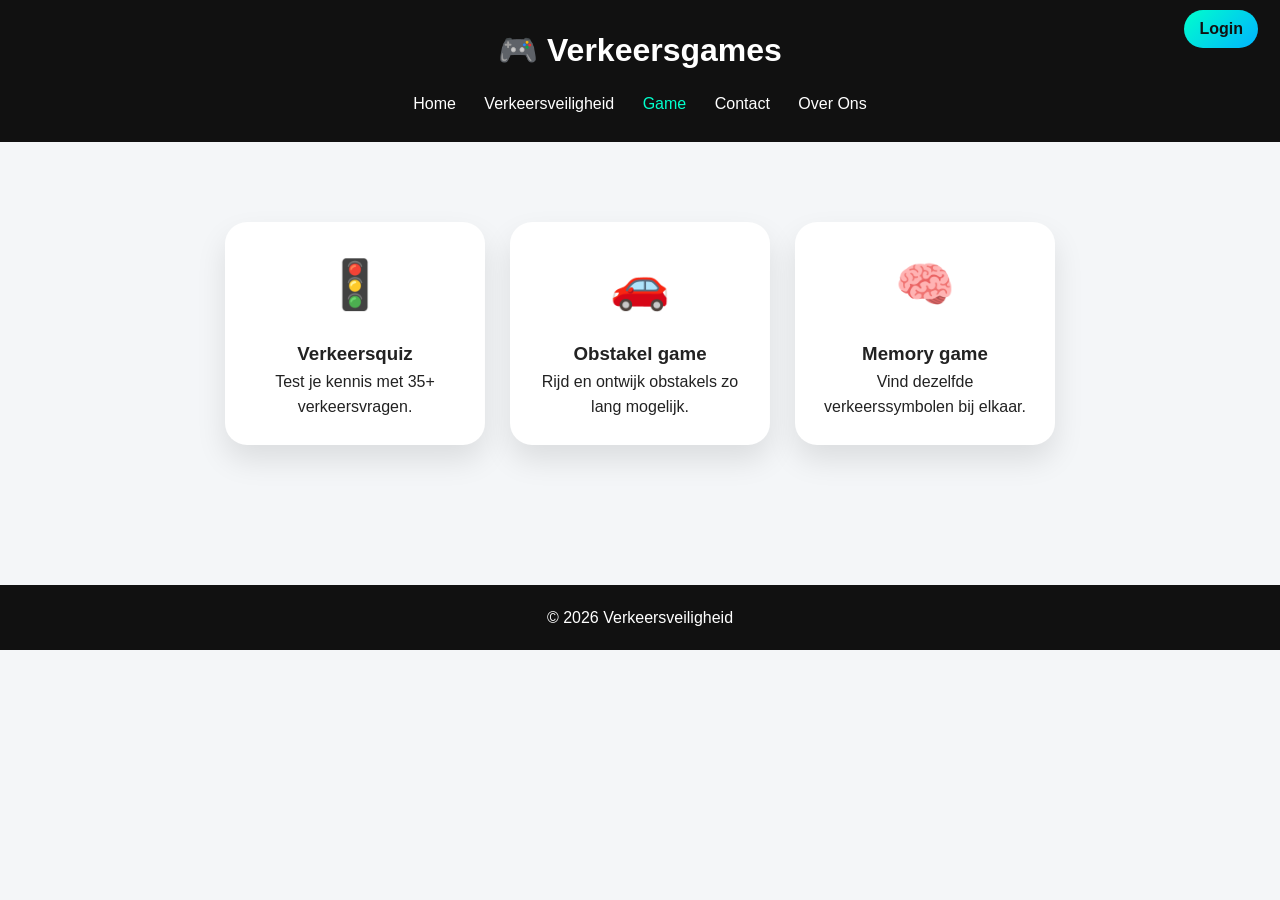
==== game.html @ 89d97c86 "Quiz van de website gemaakt door stuart" ====
<!DOCTYPE html>
<html lang="nl">
<head>
    <meta charset="UTF-8">
    <title>Verkeersveiligheid | Game</title>
    <link rel="stylesheet" href="css/style.css">
</head>
<body>

<header>
    <h1>🎮 Verkeersgames</h1>
    <nav>
        <a href="index.html">Home</a>
        <a href="info.html">Verkeersveiligheid</a>
        <a href="game.html" class="active">Game</a>
        <a href="contact.html">Contact</a>
        <a href="Over-ons.html">Over Ons</a>
        <a href="login.html" class="login-btn">Login</a>
    </nav>
</header>

<main class="content">

    <!-- GAME MENU -->
    <section id="game-select" class="game-selection">

        <div class="game-card" onclick="startGame('quiz')">
            <div class="game-emoji">🚦</div>
            <h3>Verkeersquiz</h3>
            <p>Test je kennis met 35+ verkeersvragen.</p>
        </div>

        <div class="game-card" onclick="startGame('obstacle')">
            <div class="game-emoji">🚗</div>
            <h3>Obstakel game</h3>
            <p>Rijd en ontwijk obstakels zo lang mogelijk.</p>
        </div>

        <div class="game-card" onclick="startGame('memory')">
            <div class="game-emoji">🧠</div>
            <h3>Memory game</h3>
            <p>Vind dezelfde verkeerssymbolen bij elkaar.</p>
        </div>

    </section>

    <!-- GAME AREA -->
    <section id="game-area" class="game-container" style="display:none;">

        <h2 id="game-title"></h2>

        <div id="quiz-game">
            <h3 id="question"></h3>
            <div class="choices"></div>
        </div>

        <!-- FIX: wrapper toegevoegd (nodig voor JS, geen game logica veranderd) -->
        <div id="obstacle-wrapper" style="display:none;">
            <canvas id="obstacle-game" width="500" height="400"></canvas>
            <p id="obstacle-score">0</p>
        </div>

        <div id="memory-game"></div>

        <p id="feedback"></p>

        <div class="game-stats">
            <p id="score">Score: 0</p>
        </div>

        <button class="back-btn" onclick="backToMenu()">⬅ Terug naar menu</button>

    </section>

    <!-- END SCREEN -->
    <section id="end-screen" class="game-container" style="display:none;">

        <h2 id="end-title"></h2>
        <p id="end-score"></p>

        <button class="button" onclick="restartGame()">🔁 Speel opnieuw</button>
        <button class="back-btn" onclick="backToMenu()">🏠 Menu</button>

    </section>

</main>

<footer>
    <p>© 2026 Verkeersveiligheid</p>
</footer>

<script src="js/game.js"></script>
</body>
</html>
---- css/style.css ----
/* ======================
   ALGEMENE STYLING
====================== */
* {
    margin: 0;
    padding: 0;
    box-sizing: border-box;
    font-family: 'Segoe UI', sans-serif;
}

body {
    background: #f4f6f8;
    color: #222;
    line-height: 1.6;
    overflow-x: hidden;
}

/* ======================
   HEADER
====================== */
header {
    background: #111;
    color: white;
    padding: 25px;
    text-align: center;
}

nav {
    margin-top: 15px;
}

nav a {
    color: white;
    margin: 0 12px;
    text-decoration: none;
    font-weight: 500;
    transition: color 0.3s;
}

nav a.active,
nav a:hover {
    color: #00ffcc;
}

/* ======================
   EMOJI ACHTERGROND
====================== */
.emoji-bg {
    position: absolute;
    inset: 0;
    overflow: hidden;
    pointer-events: none;
}

.emoji-bg span {
    position: absolute;
    font-size: 2.5rem;
    opacity: 0.15;
    animation: floatUp 18s linear infinite;
}

.emoji-bg.small span {
    font-size: 1.8rem;
    animation-duration: 25s;
}

.emoji-bg span:nth-child(1) { left: 5%; animation-delay: 0s; }
.emoji-bg span:nth-child(2) { left: 25%; animation-delay: 4s; }
.emoji-bg span:nth-child(3) { left: 45%; animation-delay: 8s; }
.emoji-bg span:nth-child(4) { left: 65%; animation-delay: 2s; }
.emoji-bg span:nth-child(5) { left: 85%; animation-delay: 6s; }

@keyframes floatUp {
    from { transform: translateY(100%); }
    to { transform: translateY(-120%); }
}

/* ======================
   HERO
====================== */
.hero {
    position: relative;
    padding: 90px 20px;
    text-align: center;
    background: linear-gradient(135deg, #00ffcc, #00b3ff);
    color: #111;
    overflow: hidden;
    border-radius: 20px;
    margin: 20px;
}

.hero h2 {
    font-size: 2.6rem;
    margin-bottom: 15px;
}

.hero p {
    max-width: 600px;
    margin: 15px auto;
}

.button {
    display: inline-block;
    margin-top: 25px;
    padding: 14px 32px;
    background: #111;
    color: white;
    text-decoration: none;
    border-radius: 30px;
    font-weight: bold;
    transition: transform 0.2s, background 0.3s;
}

.button:hover {
    background: #000;
    transform: scale(1.05);
}

/* ======================
   INFO STRIP
====================== */
.info-strip {
    background: #111;
    color: #00ffcc;
    padding: 18px;
    text-align: center;
    font-weight: 500;
    margin: 20px 0;
}

/* ======================
   CARDS
====================== */
.cards, .game-selection, .info-grid {
    display: flex;
    gap: 25px;
    padding: 40px 20px;
    justify-content: center;
    flex-wrap: wrap;
}

.card, .game-card, .info-card {
    background: white;
    padding: 25px;
    width: 260px;
    border-radius: 22px;
    text-align: center;
    box-shadow: 0 15px 30px rgba(0,0,0,0.1);
    transition: transform 0.3s, box-shadow 0.3s;
}

.card:hover, .game-card:hover, .info-card:hover {
    transform: translateY(-10px);
    box-shadow: 0 20px 35px rgba(0,0,0,0.15);
}

.card-emoji, .game-emoji {
    font-size: 3rem;
    margin-bottom: 15px;
}

.info-card h3 {
    margin-bottom: 10px;
    color: #00b3ff;
}

.info-card ul {
    list-style: none;
    text-align: left;
}

.info-card ul li {
    margin-bottom: 8px;
}

/* ======================
   CONTENT
====================== */
.content {
    padding: 40px 20px;
    max-width: 1000px;
    margin: auto;
}

.content h2 {
    margin-bottom: 15px;
    color: #00b3ff;
}

/* ======================
   WARNING
====================== */
.warning {
    background: #ffecec;
    padding: 30px;
    border-radius: 20px;
    margin-bottom: 40px;
}

/* ======================
   WARNING2
====================== */
.warning2 {
    background: #ffecec;
    padding: 30px;
    border-radius: 20px;
    margin-bottom: 40px;
    max-width: 1100px;
    margin: 50px auto;
}

/* ======================
   GAME AREA
====================== */
.game-container {
    max-width: 650px;
    margin: 50px auto;
    background: white;
    padding: 35px;
    border-radius: 25px;
    text-align: center;
    box-shadow: 0 15px 30px rgba(0,0,0,0.1);
}

.scenario {
    background: #f1f9ff;
    padding: 20px;
    border-radius: 15px;
    margin-bottom: 15px;
}

.choices button {
    width: 100%;
    margin: 12px 0;
    padding: 14px;
    border: none;
    border-radius: 14px;
    background: #00b3ff;
    color: white;
    font-size: 16px;
    cursor: pointer;
    transition: background 0.3s, transform 0.2s;
}

.choices button:hover {
    background: #0090cc;
    transform: scale(1.03);
}

.correct { background: #2ecc71 !important; }
.wrong { background: #e74c3c !important; }

.game-stats {
    display: flex;
    justify-content: space-between;
    margin-top: 15px;
    font-weight: bold;
}

#next-btn,
.back-btn {
    margin-top: 25px;
    padding: 12px 26px;
    border: none;
    border-radius: 25px;
    background: #111;
    color: white;
    cursor: pointer;
}

/* ======================
   GAME 5 – OBSTAKEL CANVAS
====================== */
#obstacle-game {
    display: block;
    margin: 20px auto;
    border-radius: 20px;
    background: linear-gradient(#7ec850, #3b7a57); /* gras en weg effect */
    box-shadow: 0 10px 25px rgba(0,0,0,0.15);
}

/* ======================
   CTA
====================== */
.cta {
    text-align: center;
    padding: 40px 20px;
}

.cta h2 {
    margin-bottom: 15px;
    color: #00b3ff;
}

/* ======================
   FOOTER
====================== */
footer {
    margin-top: 60px;
    padding: 20px;
    text-align: center;
    background: #111;
    color: white;
}
.login-btn {
    margin-left: auto;
    background: linear-gradient(135deg, #00ffcc, #00b3ff);
    padding: 6px 15px;
    border-radius: 25px;
    color: #111;
    font-weight: bold;
    transition: 0.2s;
    position: fixed;
    top: 10px;
    right: 10px;
}

.login-btn:hover {
    transform: scale(1.05);
}
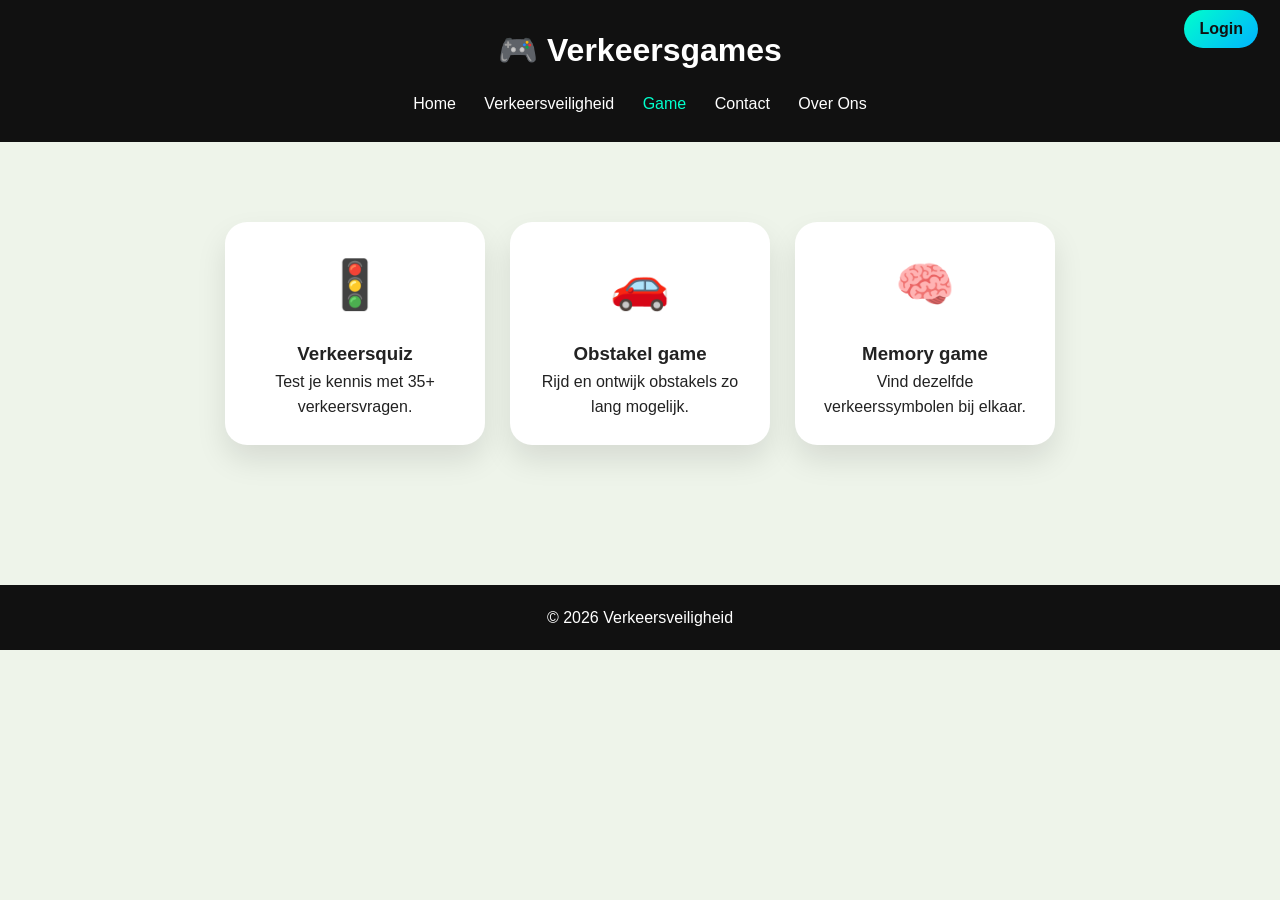
==== commit ab362279: "Eerste deel van Yosefs game" ====
--- a/game.html
+++ b/game.html
@@ -19,7 +19,7 @@
     </nav>
 </header>
 
-<main class="content">
+<main class="content">  
 
     <!-- GAME MENU -->
     <section id="game-select" class="game-selection">
@@ -48,6 +48,7 @@
     <section id="game-area" class="game-container" style="display:none;">
 
         <h2 id="game-title"></h2>
+        <h3 id="level-title"></h3>
 
         <div id="quiz-game">
             <h3 id="question"></h3>
@@ -66,10 +67,13 @@
 
         <div class="game-stats">
             <p id="score">Score: 0</p>
+            <p id="lives">❤️❤️❤️</p>
         </div>
 
         <button class="back-btn" onclick="backToMenu()">⬅ Terug naar menu</button>
 
+        <!-- Canvas voor Game 5 (Obstakel vermijden) -->
+        <canvas id="obstacle-game" width="500" height="400" style="display:block; border-radius:15px;"></canvas>
     </section>
 
     <!-- END SCREEN -->
--- a/css/style.css
+++ b/css/style.css
@@ -302,6 +302,134 @@
     background: #111;
     color: white;
 }
+* {
+  box-sizing: border-box;
+}
+
+body {
+  margin: 0;
+  font-family: Arial, sans-serif;
+  background: #eef4ea;
+  color: #222;
+}
+
+.container {
+  max-width: 1100px;
+  margin: 0 auto;
+  padding: 20px;
+  display: flex;
+  gap: 20px;
+  align-items: flex-start;
+  flex-wrap: wrap;
+}
+
+.game-section,
+.leaderboard-section {
+  background: #fff;
+  border-radius: 14px;
+  padding: 20px;
+  box-shadow: 0 4px 14px rgba(0, 0, 0, 0.08);
+}
+
+.game-section {
+  flex: 1 1 460px;
+}
+
+.leaderboard-section {
+  flex: 1 1 360px;
+}
+
+h1,
+h2 {
+  margin-top: 0;
+}
+
+.subtitle {
+  margin-top: -6px;
+  color: #555;
+}
+
+.top-controls {
+  display: flex;
+  gap: 10px;
+  flex-wrap: wrap;
+  margin-bottom: 15px;
+}
+
+.top-controls input {
+  flex: 1;
+  min-width: 180px;
+  padding: 10px;
+  border: 1px solid #bbb;
+  border-radius: 8px;
+}
+
+button {
+  padding: 10px 14px;
+  border: none;
+  border-radius: 8px;
+  background: #222;
+  color: #fff;
+  cursor: pointer;
+}
+
+button:hover {
+  opacity: 0.92;
+}
+
+.stats {
+  display: flex;
+  gap: 10px;
+  margin-bottom: 15px;
+  flex-wrap: wrap;
+}
+
+.stat-box {
+  background: #f3f3f3;
+  padding: 10px 14px;
+  border-radius: 8px;
+  font-weight: bold;
+}
+
+canvas {
+  display: block;
+  border: 3px solid #222;
+  background: #9ccc65;
+  max-width: 100%;
+}
+
+.message {
+  min-height: 24px;
+  font-weight: bold;
+  margin-top: 12px;
+}
+
+.table-wrapper {
+  overflow-x: auto;
+  margin-top: 12px;
+}
+
+table {
+  width: 100%;
+  border-collapse: collapse;
+  background: white;
+}
+
+th,
+td {
+  border-bottom: 1px solid #ddd;
+  padding: 10px;
+  text-align: left;
+}
+
+th {
+  background: #f5f5f5;
+}
+
+tr:nth-child(even) {
+  background: #fafafa;
+}
+
 .login-btn {
     margin-left: auto;
     background: linear-gradient(135deg, #00ffcc, #00b3ff);
@@ -319,3 +447,10 @@
     transform: scale(1.05);
 }
 
+
+@media (max-width: 900px) {
+  .container {
+    flex-direction: column;
+  }
+}
+
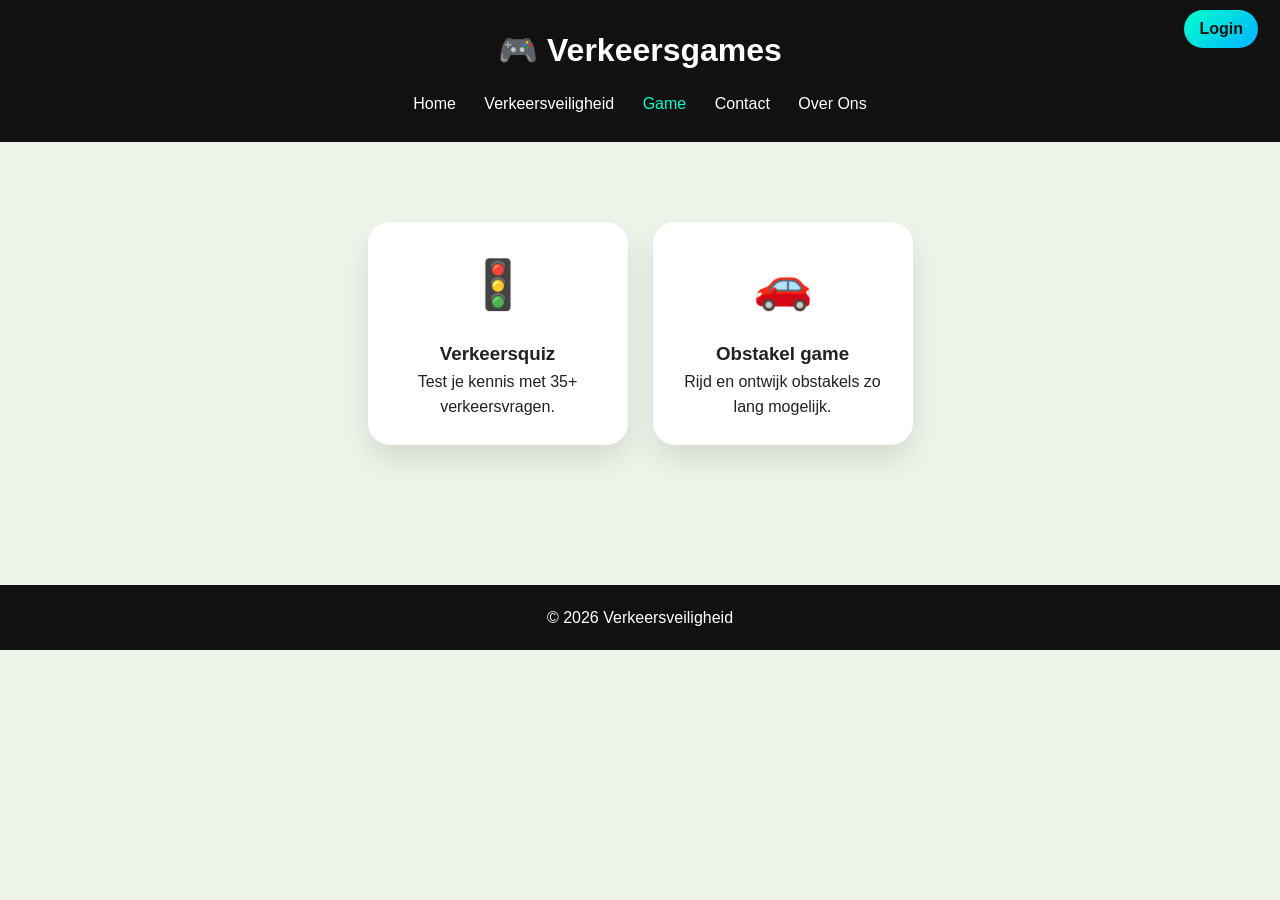
==== commit e746ca5a: "Laatste schoonheidsfoutjes gefixt" ====
--- a/game.html
+++ b/game.html
@@ -36,12 +36,6 @@
             <p>Rijd en ontwijk obstakels zo lang mogelijk.</p>
         </div>
 
-        <div class="game-card" onclick="startGame('memory')">
-            <div class="game-emoji">🧠</div>
-            <h3>Memory game</h3>
-            <p>Vind dezelfde verkeerssymbolen bij elkaar.</p>
-        </div>
-
     </section>
 
     <!-- GAME AREA -->
@@ -72,8 +66,6 @@
 
         <button class="back-btn" onclick="backToMenu()">⬅ Terug naar menu</button>
 
-        <!-- Canvas voor Game 5 (Obstakel vermijden) -->
-        <canvas id="obstacle-game" width="500" height="400" style="display:block; border-radius:15px;"></canvas>
     </section>
 
     <!-- END SCREEN -->
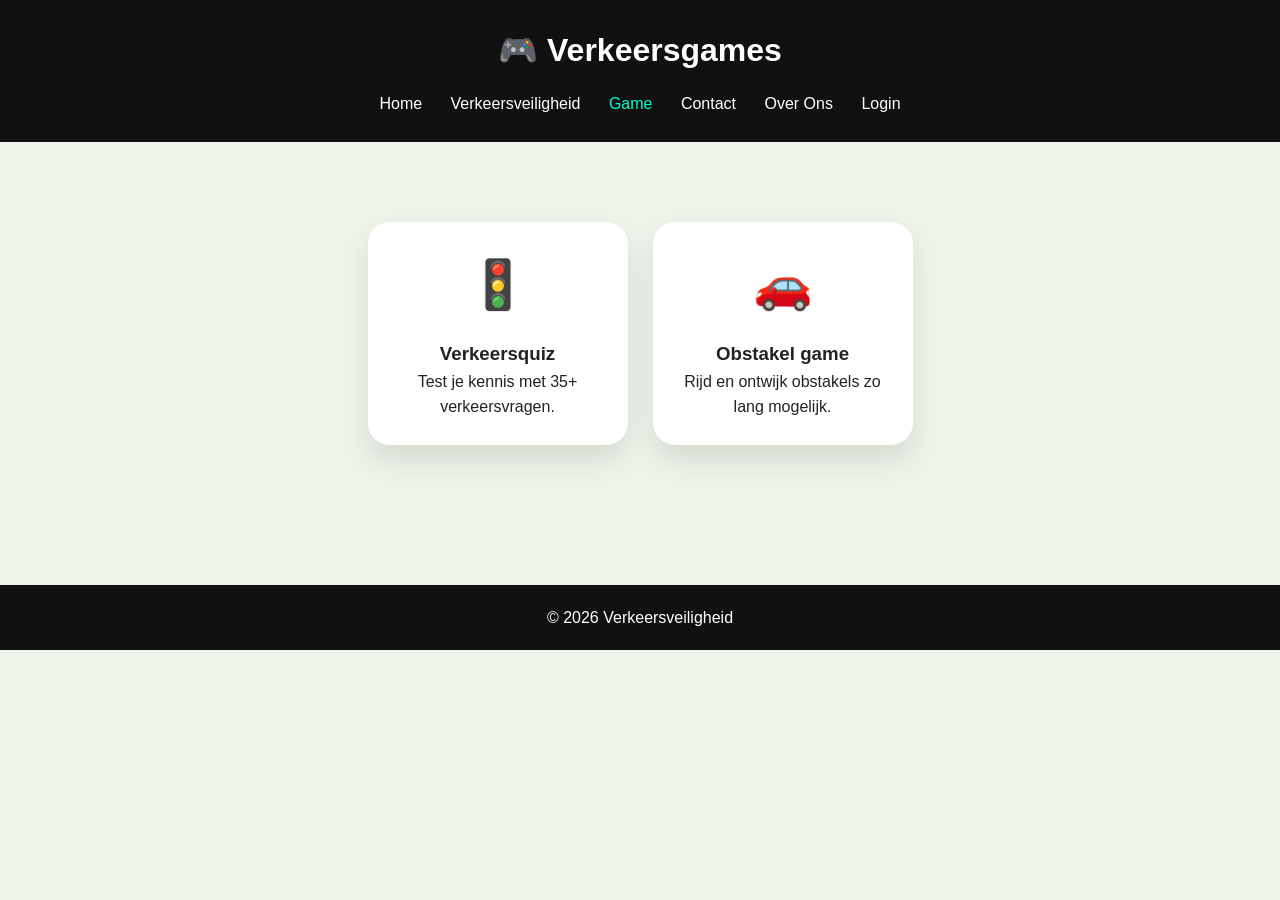
==== commit 889634db: "web verkeer" ====
--- a/game.html
+++ b/game.html
@@ -52,7 +52,6 @@
         <!-- FIX: wrapper toegevoegd (nodig voor JS, geen game logica veranderd) -->
         <div id="obstacle-wrapper" style="display:none;">
             <canvas id="obstacle-game" width="500" height="400"></canvas>
-            <p id="obstacle-score">0</p>
         </div>
 
         <div id="memory-game"></div>
@@ -61,14 +60,15 @@
 
         <div class="game-stats">
             <p id="score">Score: 0</p>
-            <p id="lives">❤️❤️❤️</p>
+            <p id="lives">❤️❤️❤️</p> 
         </div>
 
         <button class="back-btn" onclick="backToMenu()">⬅ Terug naar menu</button>
+        <button class="button"   onclick="restartGame()">🔁 Speel opnieuw</button>
 
     </section>
 
-    <!-- END SCREEN -->
+  <!-- END SCREEN -->
     <section id="end-screen" class="game-container" style="display:none;">
 
         <h2 id="end-title"></h2>
--- a/css/style.css
+++ b/css/style.css
@@ -1,6 +1,4 @@
-/* ======================
-   ALGEMENE STYLING
-====================== */
+
 * {
     margin: 0;
     padding: 0;
@@ -15,9 +13,7 @@
     overflow-x: hidden;
 }
 
-/* ======================
-   HEADER
-====================== */
+
 header {
     background: #111;
     color: white;
@@ -42,9 +38,7 @@
     color: #00ffcc;
 }
 
-/* ======================
-   EMOJI ACHTERGROND
-====================== */
+
 .emoji-bg {
     position: absolute;
     inset: 0;
@@ -75,9 +69,7 @@
     to { transform: translateY(-120%); }
 }
 
-/* ======================
-   HERO
-====================== */
+
 .hero {
     position: relative;
     padding: 90px 20px;
@@ -116,9 +108,7 @@
     transform: scale(1.05);
 }
 
-/* ======================
-   INFO STRIP
-====================== */
+
 .info-strip {
     background: #111;
     color: #00ffcc;
@@ -128,9 +118,7 @@
     margin: 20px 0;
 }
 
-/* ======================
-   CARDS
-====================== */
+
 .cards, .game-selection, .info-grid {
     display: flex;
     gap: 25px;
@@ -173,9 +161,7 @@
     margin-bottom: 8px;
 }
 
-/* ======================
-   CONTENT
-====================== */
+
 .content {
     padding: 40px 20px;
     max-width: 1000px;
@@ -187,9 +173,7 @@
     color: #00b3ff;
 }
 
-/* ======================
-   WARNING
-====================== */
+
 .warning {
     background: #ffecec;
     padding: 30px;
@@ -197,9 +181,7 @@
     margin-bottom: 40px;
 }
 
-/* ======================
-   WARNING2
-====================== */
+
 .warning2 {
     background: #ffecec;
     padding: 30px;
@@ -209,9 +191,7 @@
     margin: 50px auto;
 }
 
-/* ======================
-   GAME AREA
-====================== */
+
 .game-container {
     max-width: 650px;
     margin: 50px auto;
@@ -268,20 +248,16 @@
     cursor: pointer;
 }
 
-/* ======================
-   GAME 5 – OBSTAKEL CANVAS
-====================== */
+
 #obstacle-game {
     display: block;
     margin: 20px auto;
     border-radius: 20px;
-    background: linear-gradient(#7ec850, #3b7a57); /* gras en weg effect */
+    background: linear-gradient(#7ec850, #3b7a57); 
     box-shadow: 0 10px 25px rgba(0,0,0,0.15);
 }
 
-/* ======================
-   CTA
-====================== */
+
 .cta {
     text-align: center;
     padding: 40px 20px;
@@ -292,9 +268,7 @@
     color: #00b3ff;
 }
 
-/* ======================
-   FOOTER
-====================== */
+
 footer {
     margin-top: 60px;
     padding: 20px;
@@ -430,18 +404,6 @@
   background: #fafafa;
 }
 
-.login-btn {
-    margin-left: auto;
-    background: linear-gradient(135deg, #00ffcc, #00b3ff);
-    padding: 6px 15px;
-    border-radius: 25px;
-    color: #111;
-    font-weight: bold;
-    transition: 0.2s;
-    position: fixed;
-    top: 10px;
-    right: 10px;
-}
 
 .login-btn:hover {
     transform: scale(1.05);
@@ -454,3 +416,440 @@
   }
 }
 
+
+header {
+    background: #111;
+    color: white;
+    padding: 25px;
+    text-align: center;
+}
+
+.navbar {
+    display: flex;
+    justify-content: space-between;
+    align-items: center;
+    margin-top: 15px;
+}
+
+.nav-left {
+    display: flex;
+    gap: 25px;
+    align-items: center;
+}
+
+.nav-left a {
+    color: white;
+    text-decoration: none;
+    font-weight: 600;
+}
+
+.nav-left a:hover,
+.nav-left a.active {
+    color: #00ffcc;
+}
+
+.nav-right {
+    display: flex;
+    align-items: center;
+    gap: 12px;
+}
+
+.auth-btn {
+    background: #00d9ff;
+    color: #111;
+    padding: 10px 18px;
+    border-radius: 25px;
+    text-decoration: none;
+    border: none;
+    font-weight: bold;
+    cursor: pointer;
+}
+
+.auth-btn:hover {
+    background: #00bfe0;
+    transform: scale(1.05);
+}
+
+#logged-user {
+    color: white;
+    font-weight: 600;
+}
+
+/* Klikbare verkeersveiligheid info */
+.clickable-info {
+    cursor: pointer;
+    position: relative;
+}
+
+.clickable-info::after {
+    content: "Klik voor meer info";
+    display: block;
+    margin-top: 12px;
+    font-size: 0.85rem;
+    color: #111;
+    font-weight: bold;
+}
+
+.info-detail {
+    background: white;
+    border-left: 8px solid #00b3ff;
+    padding: 30px;
+    border-radius: 20px;
+    margin: 20px auto 40px;
+    box-shadow: 0 15px 30px rgba(0,0,0,0.1);
+    max-width: 850px;
+}
+
+.info-detail ul {
+    margin: 15px 0 0 22px;
+}
+
+.info-detail li {
+    margin-bottom: 8px;
+}
+
+/* Extra mini-games */
+.mini-game-box {
+    background: #f1f9ff;
+    padding: 25px;
+    border-radius: 18px;
+    margin: 20px 0;
+}
+
+.traffic-light {
+    width: 160px;
+    height: 160px;
+    margin: 0 auto 20px;
+    border-radius: 50%;
+    display: flex;
+    align-items: center;
+    justify-content: center;
+    font-weight: bold;
+    color: white;
+    font-size: 1.5rem;
+    border: 6px solid #222;
+}
+
+.red-light {
+    background: #d62828;
+}
+
+.green-light {
+    background: #2a9d8f;
+}
+
+.hazard-situation {
+    font-size: 1.1rem;
+    font-weight: bold;
+    margin-bottom: 18px;
+}
+
+.choices button {
+    display: block;
+    width: 100%;
+    margin: 10px auto;
+}
+
+
+.game-card {
+    cursor: pointer;
+    user-select: none;
+}
+
+#game-area {
+    scroll-margin-top: 90px;
+}
+
+.sign-emoji {
+    font-size: 5rem;
+    margin: 15px 0;
+}
+
+.priority-box {
+    background: #fff8e6;
+}
+
+/* Highscores per game */
+.highscore-tabs {
+    display: flex;
+    flex-wrap: wrap;
+    gap: 12px;
+    margin: 25px 0;
+}
+
+.hs-tab {
+    border: none;
+    background: #000000;
+    padding: 14px 18px;
+    border-radius: 14px;
+    font-weight: 700;
+    cursor: pointer;
+    box-shadow: 0 8px 20px rgba(0,0,0,0.08);
+}
+
+.hs-tab.active,
+.hs-tab:hover {
+    background: #00aaff;
+    color: white;
+}
+
+.score-section {
+    margin-top: 25px;
+}
+
+.score-row {
+    background: white;
+    padding: 16px;
+    margin: 12px 0;
+    border-radius: 14px;
+    font-size: 1.05rem;
+    box-shadow: 0 5px 14px rgba(0,0,0,0.05);
+}
+.navbar {
+    position: relative;
+    display: flex;
+    justify-content: space-between;
+    align-items: center;
+    margin-top: 15px;
+}
+
+.hamburger-btn {
+    width: 48px;
+    height: 42px;
+    background: #00d9ff;
+    border: none;
+    border-radius: 8px;
+    cursor: pointer;
+    display: flex;
+    flex-direction: column;
+    justify-content: center;
+    gap: 6px;
+    padding: 8px;
+    z-index: 1001;
+}
+
+.hamburger-btn span {
+    display: block;
+    height: 4px;
+    width: 100%;
+    background: #111;
+    border-radius: 4px;
+    transition: 0.3s;
+}
+
+.hamburger-btn.open span:nth-child(1) {
+    transform: rotate(45deg) translate(7px, 7px);
+}
+
+.hamburger-btn.open span:nth-child(2) {
+    opacity: 0;
+}
+
+.hamburger-btn.open span:nth-child(3) {
+    transform: rotate(-45deg) translate(7px, -7px);
+}
+
+.nav-left {
+    position: absolute;
+    top: 0;
+    left: 60px;
+    background: #111;
+    padding: 12px 18px;
+    border-radius: 12px;
+    display: flex;
+    gap: 20px;
+    align-items: center;
+    transform: translateX(-30px);
+    opacity: 0;
+    pointer-events: none;
+    transition: 0.3s ease;
+    z-index: 1000;
+}
+
+.nav-left.open {
+    transform: translateX(0);
+    opacity: 1;
+    pointer-events: auto;
+}
+
+.nav-left a {
+    color: white;
+    text-decoration: none;
+    font-weight: 600;
+    white-space: nowrap;
+}
+
+.nav-left a:hover,
+.nav-left a.active {
+    color: #00ffcc;
+}
+
+.nav-right {
+    display: flex;
+    align-items: center;
+    gap: 12px;
+}
+
+@media (max-width: 900px) {
+    .navbar {
+        flex-wrap: wrap;
+        gap: 15px;
+    }
+
+    .nav-left {
+        left: 60px;
+        max-width: calc(100vw - 80px);
+        overflow-x: auto;
+    }
+
+    .nav-right {
+        width: 100%;
+        justify-content: center;
+        flex-wrap: wrap;
+    }
+}
+.packages-hero {
+    margin: 30px 20px;
+    padding: 80px 20px;
+    text-align: center;
+    background: linear-gradient(135deg, #00ffcc, #00b3ff);
+    color: #111;
+    border-radius: 25px;
+}
+
+.packages-hero h2 {
+    font-size: 2.7rem;
+    margin-bottom: 15px;
+}
+
+.packages-hero p {
+    max-width: 700px;
+    margin: 0 auto;
+    font-size: 1.1rem;
+}
+
+.packages-container {
+    display: flex;
+    justify-content: center;
+    gap: 30px;
+    flex-wrap: wrap;
+    padding: 40px 20px;
+}
+
+.package-card {
+    position: relative;
+    width: 310px;
+    background: white;
+    border-radius: 25px;
+    padding: 35px 25px;
+    text-align: center;
+    box-shadow: 0 18px 35px rgba(0,0,0,0.12);
+    transition: 0.3s ease;
+}
+
+.package-card:hover {
+    transform: translateY(-12px);
+    box-shadow: 0 25px 45px rgba(0,0,0,0.18);
+}
+
+.featured-package {
+    border: 4px solid #00d9ff;
+    transform: scale(1.05);
+}
+
+.featured-package:hover {
+    transform: scale(1.05) translateY(-12px);
+}
+
+.package-badge {
+    position: absolute;
+    top: -16px;
+    left: 50%;
+    transform: translateX(-50%);
+    background: #111;
+    color: #00ffcc;
+    padding: 8px 18px;
+    border-radius: 20px;
+    font-weight: bold;
+}
+
+.package-icon {
+    font-size: 3.5rem;
+    margin-bottom: 15px;
+}
+
+.package-card h3 {
+    font-size: 1.7rem;
+    color: #00aaff;
+    margin-bottom: 10px;
+}
+
+.package-price {
+    font-size: 2rem;
+    font-weight: bold;
+    color: #111;
+    margin-bottom: 20px;
+}
+
+.package-card ul {
+    list-style: none;
+    margin: 25px 0;
+    text-align: left;
+}
+
+.package-card ul li {
+    margin-bottom: 12px;
+    padding-left: 28px;
+    position: relative;
+}
+
+.package-card ul li::before {
+    content: "✔";
+    position: absolute;
+    left: 0;
+    color: #00b894;
+    font-weight: bold;
+}
+
+.package-btn {
+    display: inline-block;
+    margin-top: 15px;
+    padding: 14px 28px;
+    background: #111;
+    color: white;
+    border-radius: 30px;
+    text-decoration: none;
+    font-weight: bold;
+    transition: 0.3s ease;
+}
+
+.package-btn:hover {
+    background: #00d9ff;
+    color: #111;
+    transform: scale(1.05);
+}
+
+.package-info {
+    max-width: 850px;
+    margin: 40px auto;
+    padding: 35px;
+    background: #111;
+    color: white;
+    text-align: center;
+    border-radius: 25px;
+}
+
+.package-info h2 {
+    color: #00ffcc;
+    margin-bottom: 15px;
+}
+
+@media (max-width: 900px) {
+    .featured-package {
+        transform: none;
+    }
+
+    .featured-package:hover {
+        transform: translateY(-12px);
+    }
+}
